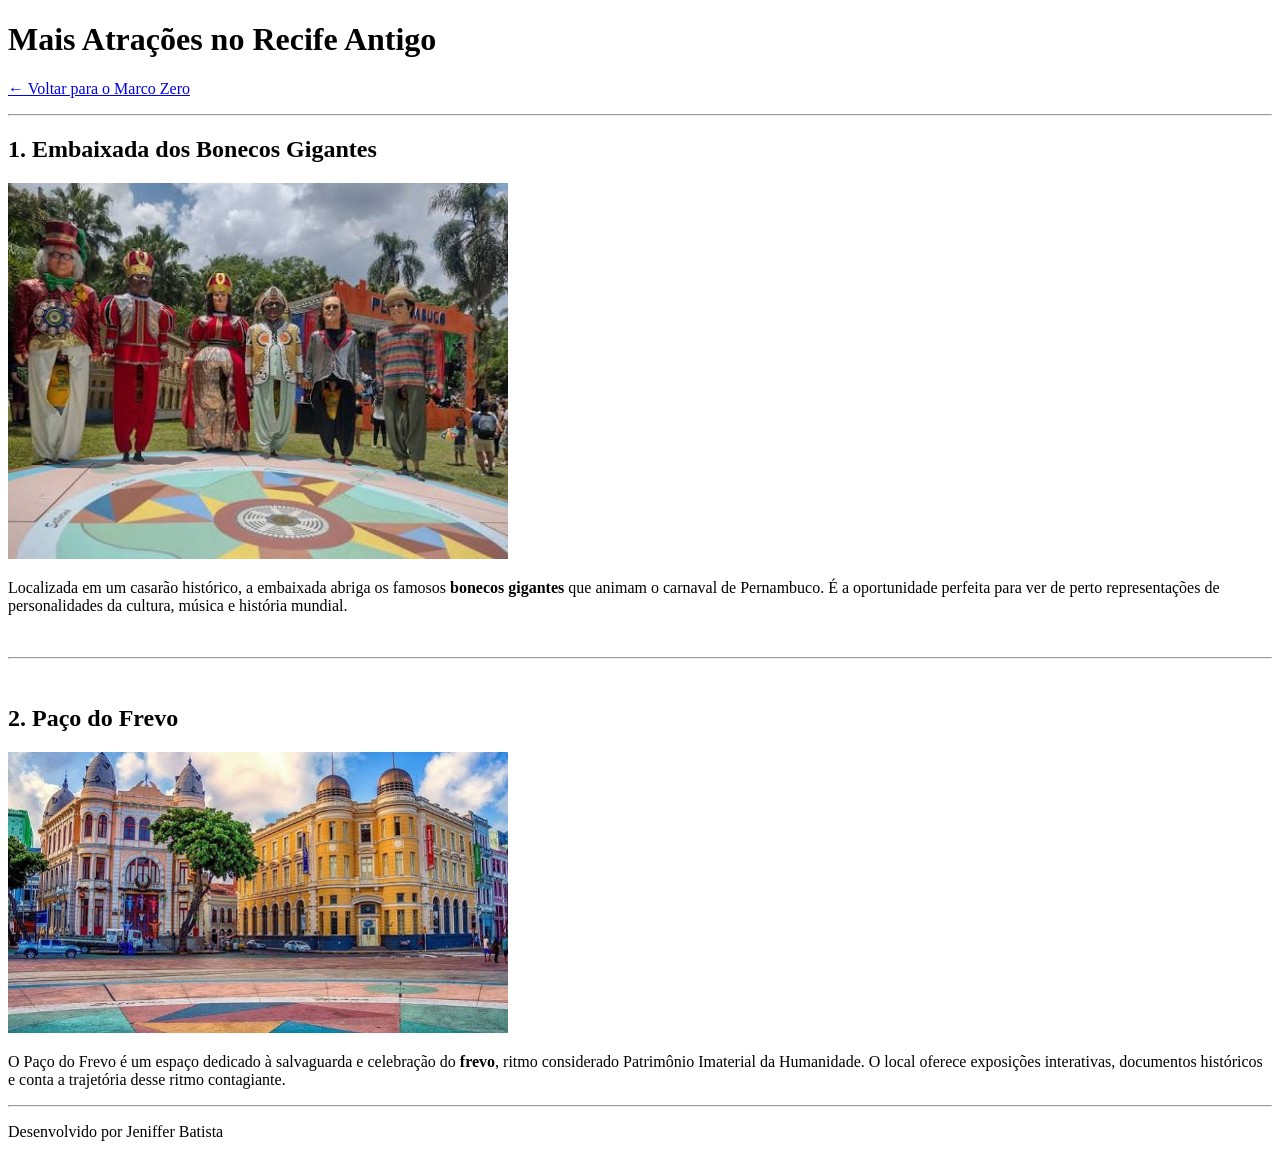
==== pontos-turisticos.html @ a0e1a015 "adicionar segunda pagina" ====
<!DOCTYPE html>
<html lang="pt-BR">
<head>
    <meta charset="UTF-8">
    <meta name="viewport" content="width=device-width, initial-scale=1.0">
    <title>Mais Pontos Turísticos - Recife</title>
</head>
<body>

    <header>
        <h1>Mais Atrações no Recife Antigo</h1>
        <p><a href="index.html">← Voltar para o Marco Zero</a></p>
    </header>

    <hr>

    <main>
        <section>
            <h2>1. Embaixada dos Bonecos Gigantes</h2>
            <img src="bonecos.jpeg" alt="Bonecos Gigantes de Recife" width="500">
            <p>Localizada em um casarão histórico, a embaixada abriga os famosos <strong>bonecos gigantes</strong> que animam o carnaval de Pernambuco. É a oportunidade perfeita para ver de perto representações de personalidades da cultura, música e história mundial.</p>
        </section>

        <br><hr><br>

        <section>
            <h2>2. Paço do Frevo</h2>
            <img src="praça.jpeg" alt="Fachada do Paço do Frevo" width="500">
            <p>O Paço do Frevo é um espaço dedicado à salvaguarda e celebração do <strong>frevo</strong>, ritmo considerado Patrimônio Imaterial da Humanidade. O local oferece exposições interativas, documentos históricos e conta a trajetória desse ritmo contagiante.</p>
        </section>
    </main>

    <hr>

    <footer>
        <p>Desenvolvido por Jeniffer Batista </p>
    </footer>

</body>
</html>
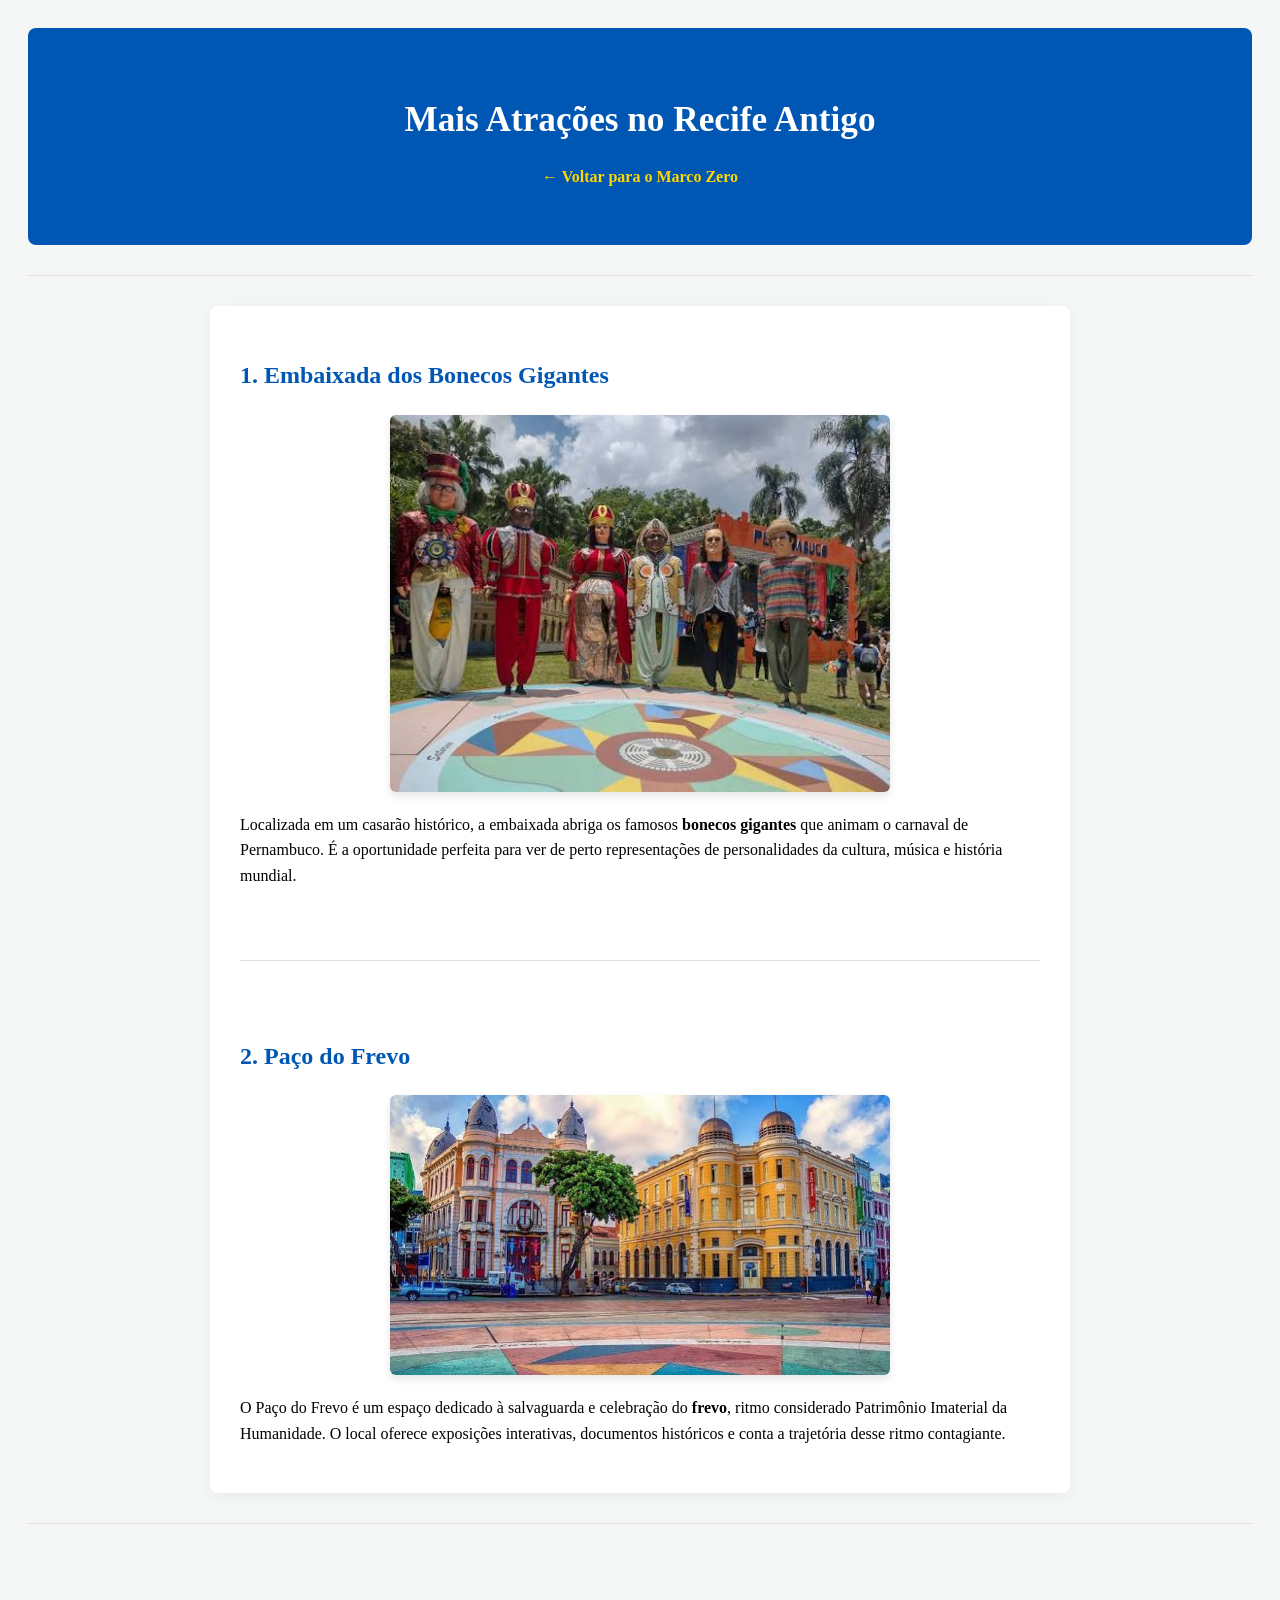
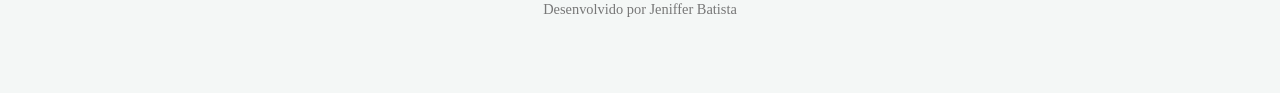
==== commit 82ef519a: "ajusta link" ====
--- a/pontos-turisticos.html
+++ b/pontos-turisticos.html
@@ -4,6 +4,7 @@
     <meta charset="UTF-8">
     <meta name="viewport" content="width=device-width, initial-scale=1.0">
     <title>Mais Pontos Turísticos - Recife</title>
+    <link rel="stylesheet" href="style.css">
 </head>
 <body>
 
--- a/style.css
+++ b/style.css
@@ -0,0 +1,100 @@
+/* Configurações gerais de limpeza */
+
+    {
+      margin: 0;
+      padding: 0;
+      box-sizing: border-box;
+      font-family: 'Segoe UI', Tahoma, Geneva, Verdana, sans-serif;
+
+}
+
+body {
+    background-color: #f4f7f6;
+    color: black;
+    line-height: 1.6;
+    padding: 20px;
+}
+
+
+header {
+    background-color: #0056b3;
+    color: white;
+    text-align: center;
+    padding: 40px 20px;
+    border-radius: 8px;
+    margin-bottom: 20px;
+}
+
+header h1 {
+    font-size: 2.2rem;
+    margin-bottom: 10px;
+}
+
+header p a {
+    color: #ffd700; / Cor dourada para o link de voltar /
+    text-decoration: none;
+    font-weight: bold;
+}
+
+header p a:hover {
+    text-decoration: underline;
+}
+
+main {
+    max-width: 800px;
+    margin: 0 auto;
+    background: white;
+    padding: 30px;
+    border-radius: 8px;
+    box-shadow: 0 4px 15px rgba(0, 0, 0, 0.05);
+}
+
+h2, h3 {
+    color: #0056b3;
+    margin-top: 20px;
+    margin-bottom: 15px;
+}
+
+
+img {
+    display: block;
+    max-width: 100%;
+    height: auto;
+    border-radius: 6px;
+    margin: 20px auto;
+    box-shadow: 0 4px 8px rgba(0,0,0,0.1);
+}
+
+ul {
+    margin: 20px;
+    padding-left: 20px;
+}
+
+li {
+    margin-bottom: 10px;
+}
+
+a {
+    color: #0056b3;
+    text-decoration: none; / Remove o sublinhado padrão /
+    transition: color 0.3s ease;
+}
+
+a:hover {
+    color: #003d82;
+    text-decoration: underline;
+}
+
+hr {
+    border: 0;
+    height: 1px;
+    background: #e0e0e0;
+    margin: 30px 0;
+}
+
+footer {
+    text-align: center;
+    padding: 30px;
+    color: #777;
+    font-size: 0.9rem;
+}
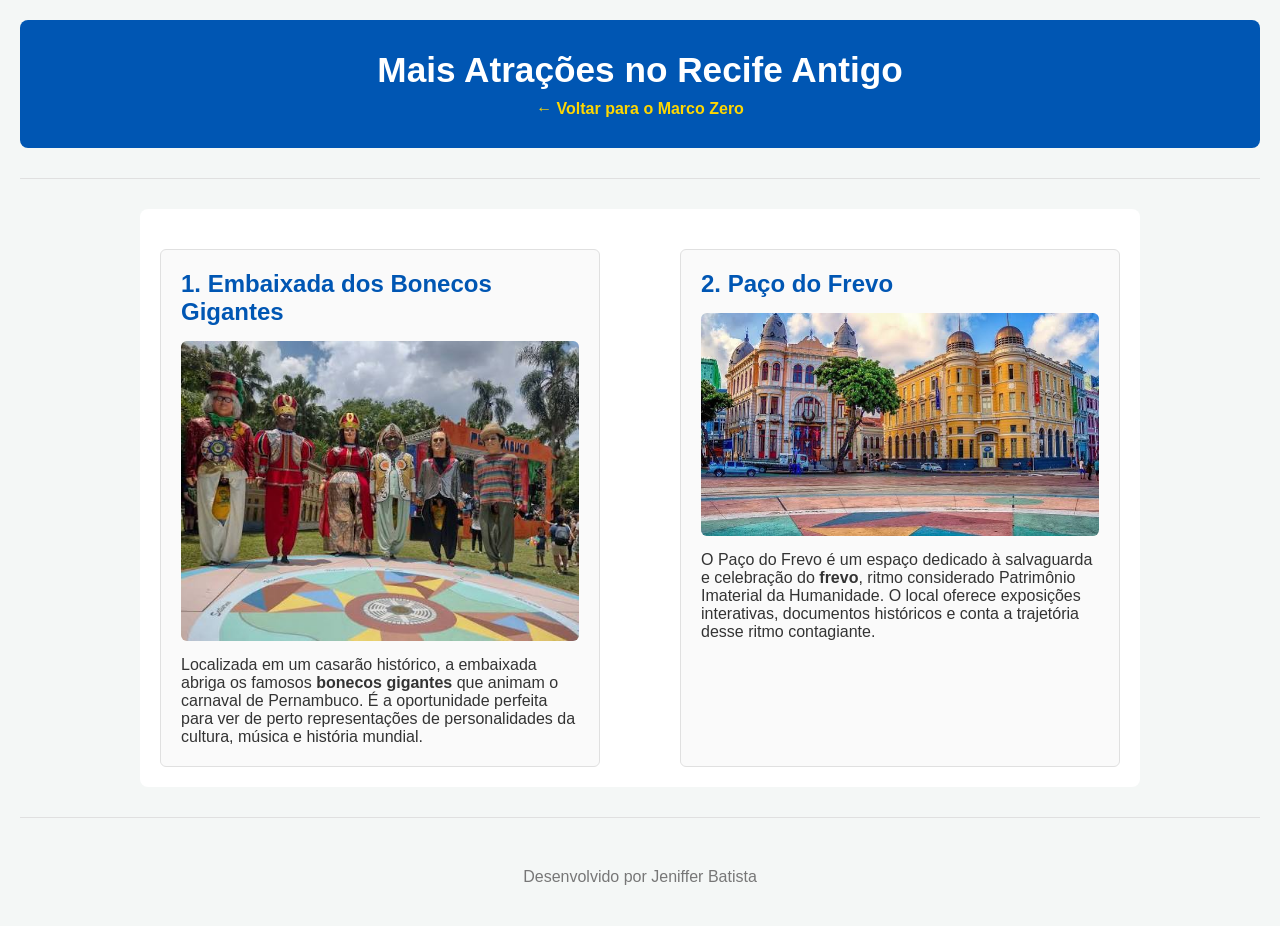
==== commit 7382c89a: "atualizaçao com flexbox" ====
--- a/pontos-turisticos.html
+++ b/pontos-turisticos.html
@@ -16,6 +16,7 @@
     <hr>
 
     <main>
+        <div class="flex-container">
         <section>
             <h2>1. Embaixada dos Bonecos Gigantes</h2>
             <img src="bonecos.jpeg" alt="Bonecos Gigantes de Recife" width="500">
@@ -29,6 +30,7 @@
             <img src="praça.jpeg" alt="Fachada do Paço do Frevo" width="500">
             <p>O Paço do Frevo é um espaço dedicado à salvaguarda e celebração do <strong>frevo</strong>, ritmo considerado Patrimônio Imaterial da Humanidade. O local oferece exposições interativas, documentos históricos e conta a trajetória desse ritmo contagiante.</p>
         </section>
+    </div>
     </main>
 
     <hr>
--- a/style.css
+++ b/style.css
@@ -1,26 +1,22 @@
-/* Configurações gerais de limpeza */
-
-    {
+   * {
       margin: 0;
       padding: 0;
       box-sizing: border-box;
-      font-family: 'Segoe UI', Tahoma, Geneva, Verdana, sans-serif;
+      font-family: sans-serif;
 
 }
 
 body {
     background-color: #f4f7f6;
-    color: black;
-    line-height: 1.6;
+    color: #333;
     padding: 20px;
 }
-
 
 header {
     background-color: #0056b3;
     color: white;
     text-align: center;
-    padding: 40px 20px;
+    padding: 30px;
     border-radius: 8px;
     margin-bottom: 20px;
 }
@@ -31,7 +27,7 @@
 }
 
 header p a {
-    color: #ffd700; / Cor dourada para o link de voltar /
+    color: #ffd700;
     text-decoration: none;
     font-weight: bold;
 }
@@ -41,47 +37,50 @@
 }
 
 main {
-    max-width: 800px;
+    max-width: 1000px;
     margin: 0 auto;
     background: white;
-    padding: 30px;
+    padding: 20px;
     border-radius: 8px;
-    box-shadow: 0 4px 15px rgba(0, 0, 0, 0.05);
+}
+
+.flex-container {
+    display: flex;
+    flex-wrap: wrap;
+    gap: 20px;
+    justify-content: space-between;
+    margin-top: 20px;
+}
+
+.flex-container section {
+    flex: 1;
+    min-width: 280px;
+    background: #fafafa;
+    padding: 20px;
+    border-radius: 6px;
+    border: 1px solid #e0e0e0;
 }
 
 h2, h3 {
     color: #0056b3;
-    margin-top: 20px;
     margin-bottom: 15px;
 }
-
 
 img {
     display: block;
     max-width: 100%;
     height: auto;
     border-radius: 6px;
-    margin: 20px auto;
-    box-shadow: 0 4px 8px rgba(0,0,0,0.1);
-}
-
-ul {
-    margin: 20px;
-    padding-left: 20px;
-}
-
-li {
-    margin-bottom: 10px;
+    margin: 15px auto;
 }
 
 a {
     color: #0056b3;
-    text-decoration: none; / Remove o sublinhado padrão /
-    transition: color 0.3s ease;
+    text-decoration: none;
+    font-weight: bold;
 }
 
 a:hover {
-    color: #003d82;
     text-decoration: underline;
 }
 
@@ -94,7 +93,7 @@
 
 footer {
     text-align: center;
-    padding: 30px;
+    padding: 20px;
     color: #777;
-    font-size: 0.9rem;
+    margin-top: 20px;
 }
